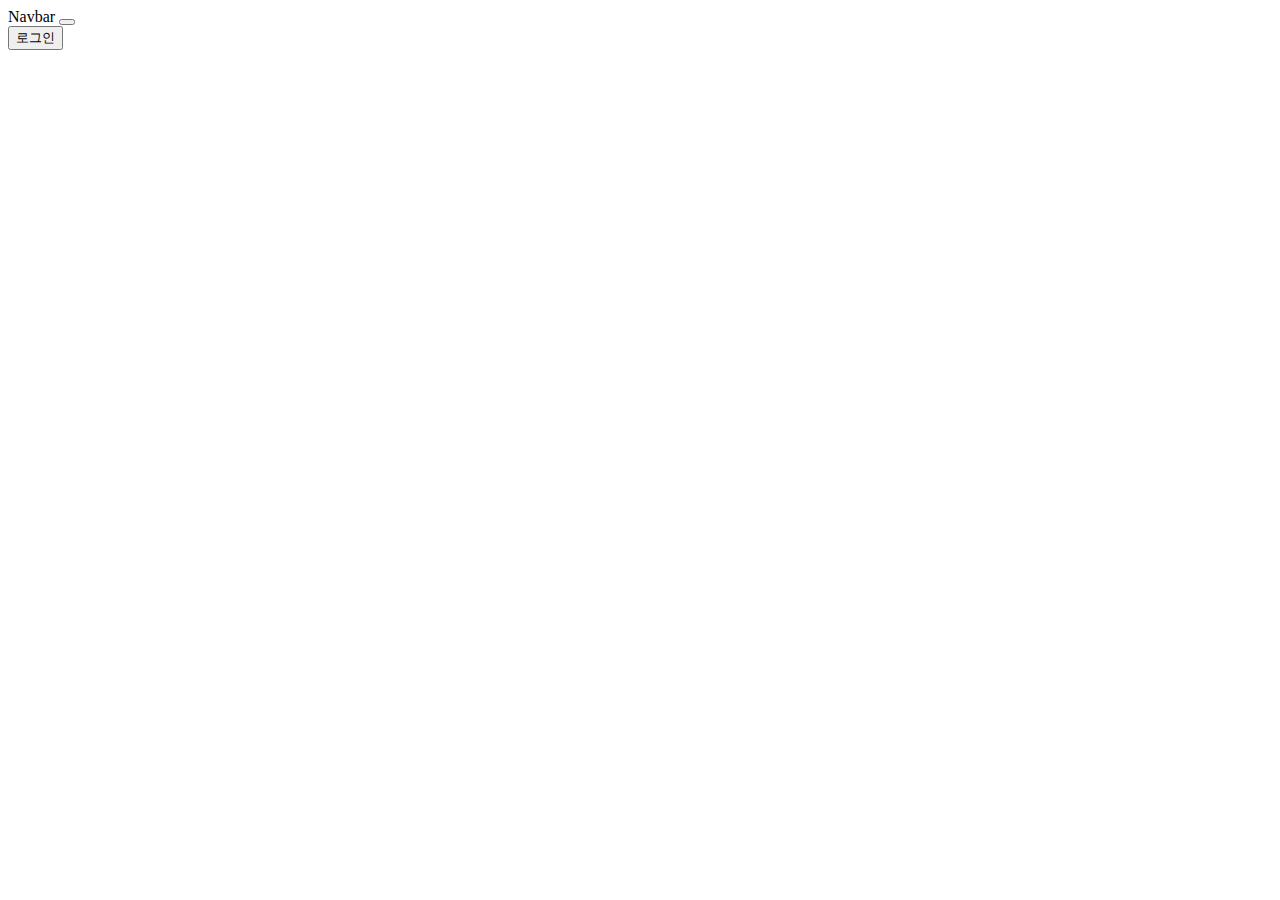
==== js/#2/index.html @ 16b1e614 "이벤트리스너,if문" ====
<!doctype html>
<html lang="en">

<head>
  <meta charset="utf-8">
  <meta name="viewport" content="width=device-width, initial-scale=1">
  <title>Bootstrap demo</title>
  <link href="https://cdn.jsdelivr.net/npm/bootstrap@5.2.3/dist/css/bootstrap.min.css" rel="stylesheet"
    integrity="sha384-rbsA2VBKQhggwzxH7pPCaAqO46MgnOM80zW1RWuH61DGLwZJEdK2Kadq2F9CUG65" crossorigin="anonymous">
  <link rel="stylesheet" href="style.css">
  <script src="https://code.jquery.com/jquery-3.6.3.min.js"
    integrity="sha256-pvPw+upLPUjgMXY0G+8O0xUf+/Im1MZjXxxgOcBQBXU=" crossorigin="anonymous"></script>
</head>

<body>
  <div class="black-bg">
    <div class="white-bg">
      <h4>로그인하세요</h4>

      <form action="success.html">
        <div class="my-3">
          <input type="text" class="form-control" id="id-input" placeholder="id">
        </div>
        <div class="my-3">
          <input type="password" class="form-control" id="password-input" placeholder="password">
        </div>
        <button type="submit" class="btn btn-primary">전송</button>
        <button type="button" class="btn btn-danger" id="close">닫기</button>
      </form>
    </div>
  </div>


  <nav class="navbar navbar-light bg-light">
    <div class="container-fluid">
      <span class="navbar-brand">Navbar</span>
      <button class="navbar-toggler" type="button">
        <span class="navbar-toggler-icon"></span>
      </button>
    </div>
  </nav>

  <ul class="list-group">
    <li class="list-group-item">An item</li>
    <li class="list-group-item">A second item</li>
    <li class="list-group-item">A third item</li>
    <li class="list-group-item">A fourth item</li>
    <li class="list-group-item">And a fifth one</li>
  </ul>
  <button id="modal">로그인</button>


  <script>
    document.querySelector("#modal").addEventListener("click", function () {
      document.querySelector(".black-bg").classList.add("open-modal");
    })

    document.querySelector("#close").addEventListener("click", function () {
      document.querySelector(".black-bg").classList.remove("open-modal");
    })

    document.querySelector(".navbar-toggler").addEventListener("click", function () {
      document.querySelector(".list-group").classList.toggle("show");
    })

    
    const idInput = document.querySelector("#id-input");
    const passInput = document.querySelector("#password-input");
    
    document.querySelector("form").addEventListener("submit", function(event){
      event.preventDefault();
      if ( idInput.value == '') {
        alert("아이디입력하세요");
      }
      if ( passInput.value == '') {
        alert("비번입력하세요");
      }
      if ( passInput.value.length < 6) {
        alert("6자이상");
      }});
    
    


  </script>








  <script src="https://cdn.jsdelivr.net/npm/bootstrap@5.2.3/dist/js/bootstrap.bundle.min.js"
    integrity="sha384-kenU1KFdBIe4zVF0s0G1M5b4hcpxyD9F7jL+jjXkk+Q2h455rYXK/7HAuoJl+0I4"
    crossorigin="anonymous"></script>
</body>

</html>
---- js/#2/style.css ----
.list-group {
    display: none;
}

.show {
    display: block;
}

.black-bg {
    width : 100%;
    height : 100%;
    position : fixed;
    background : rgba(0,0,0,0.5);
    z-index : 5;
    padding: 30px;
    visibility: hidden;
    opacity: 0;
    transition: all 1s;
  }
  .white-bg {
    background: white;
    border-radius: 5px;
    padding: 30px;
  }


  .open-modal {
    visibility: visible;
    opacity: 1;
  }
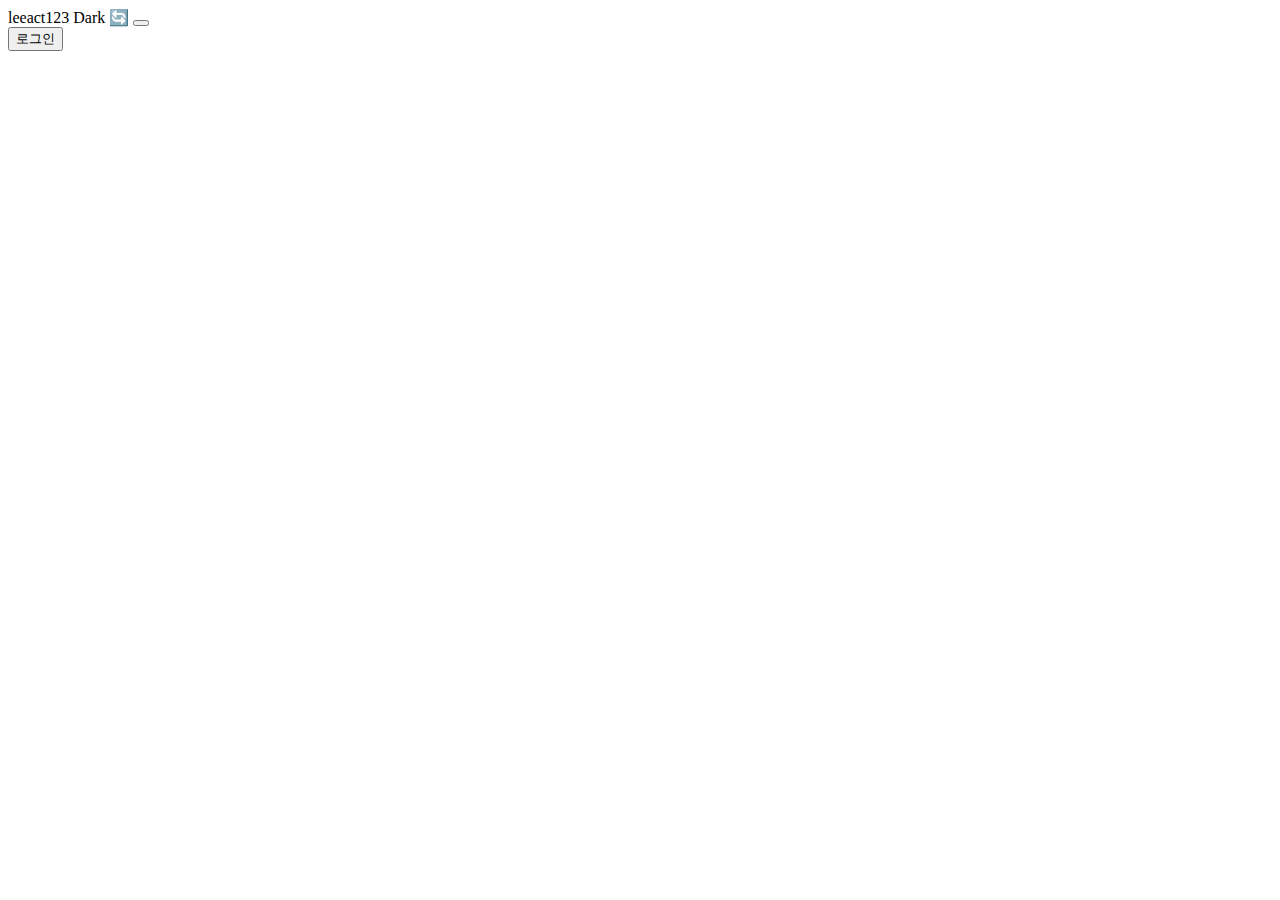
==== commit 724ee122: "index.html" ====
--- a/js/#2/index.html
+++ b/js/#2/index.html
@@ -33,7 +33,8 @@
 
   <nav class="navbar navbar-light bg-light">
     <div class="container-fluid">
-      <span class="navbar-brand">Navbar</span>
+      <span class="navbar-brand">leeact123</span>
+      <span class="badge bg-dark">Dark 🔄</span>
       <button class="navbar-toggler" type="button">
         <span class="navbar-toggler-icon"></span>
       </button>
@@ -47,42 +48,10 @@
     <li class="list-group-item">A fourth item</li>
     <li class="list-group-item">And a fifth one</li>
   </ul>
-  <button id="modal">로그인</button>
+  <button class="login-button"id="modal">로그인</button>
 
 
-  <script>
-    document.querySelector("#modal").addEventListener("click", function () {
-      document.querySelector(".black-bg").classList.add("open-modal");
-    })
-
-    document.querySelector("#close").addEventListener("click", function () {
-      document.querySelector(".black-bg").classList.remove("open-modal");
-    })
-
-    document.querySelector(".navbar-toggler").addEventListener("click", function () {
-      document.querySelector(".list-group").classList.toggle("show");
-    })
-
-    
-    const idInput = document.querySelector("#id-input");
-    const passInput = document.querySelector("#password-input");
-    
-    document.querySelector("form").addEventListener("submit", function(event){
-      event.preventDefault();
-      if ( idInput.value == '') {
-        alert("아이디입력하세요");
-      }
-      if ( passInput.value == '') {
-        alert("비번입력하세요");
-      }
-      if ( passInput.value.length < 6) {
-        alert("6자이상");
-      }});
-    
-    
-
-
-  </script>
+  
 
 
 
@@ -90,7 +59,8 @@
 
 
 
-
+  <script src="js/login.js"></script>
+  <script src="js/darkmode.js"></script>
   <script src="https://cdn.jsdelivr.net/npm/bootstrap@5.2.3/dist/js/bootstrap.bundle.min.js"
     integrity="sha384-kenU1KFdBIe4zVF0s0G1M5b4hcpxyD9F7jL+jjXkk+Q2h455rYXK/7HAuoJl+0I4"
     crossorigin="anonymous"></script>
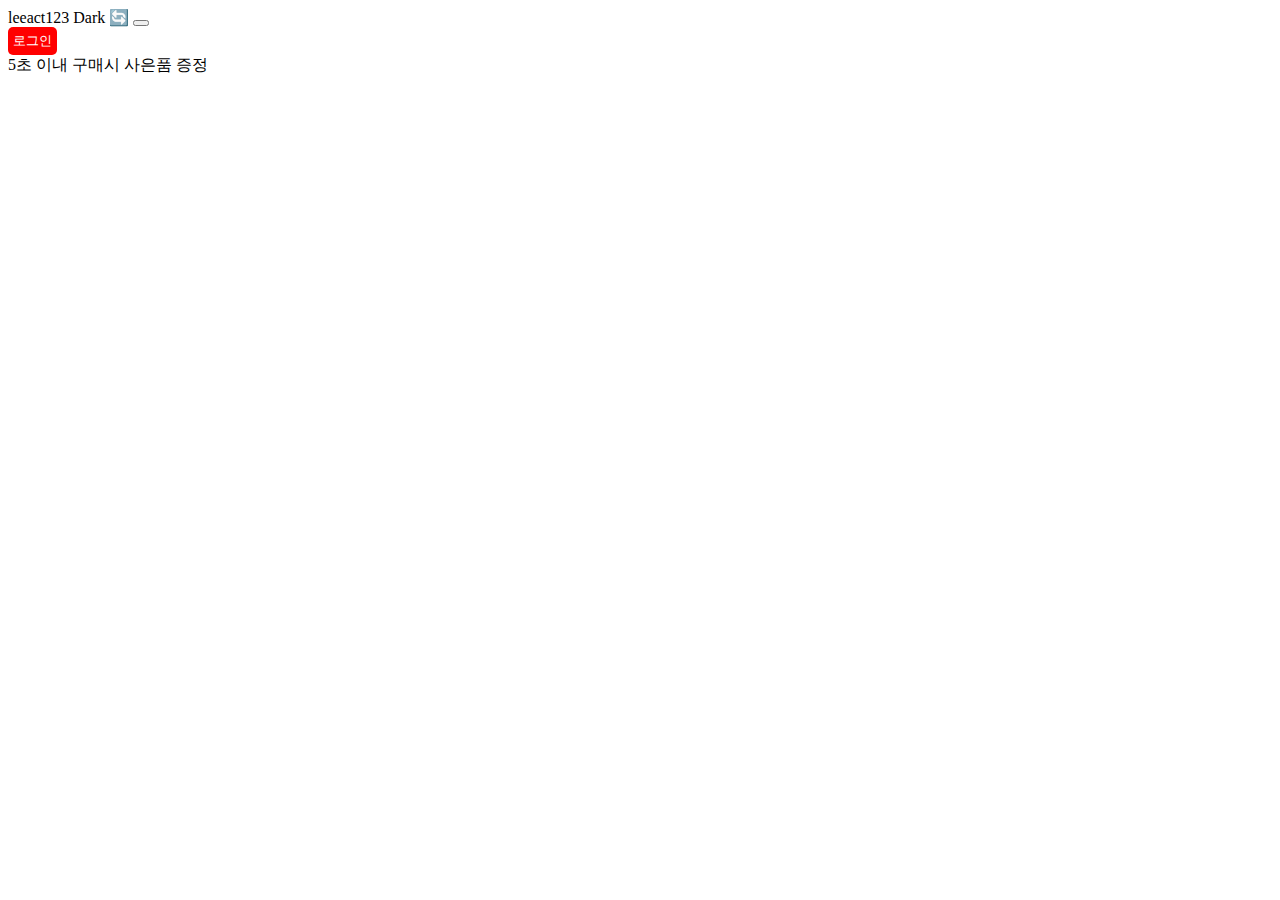
==== commit 209a3c45: "Update index.html" ====
--- a/js/#2/index.html
+++ b/js/#2/index.html
@@ -17,7 +17,7 @@
     <div class="white-bg">
       <h4>로그인하세요</h4>
 
-      <form action="success.html">
+      <form id="login-form" action="success.html">
         <div class="my-3">
           <input type="text" class="form-control" id="id-input" placeholder="id">
         </div>
@@ -51,7 +51,9 @@
   <button class="login-button"id="modal">로그인</button>
 
 
-  
+  <div class="alert alert-danger">
+    5초 이내 구매시 사은품 증정
+  </div>
 
 
 
@@ -61,6 +63,8 @@
 
   <script src="js/login.js"></script>
   <script src="js/darkmode.js"></script>
+  <script src="js/settimeout.js"></script>
+
   <script src="https://cdn.jsdelivr.net/npm/bootstrap@5.2.3/dist/js/bootstrap.bundle.min.js"
     integrity="sha384-kenU1KFdBIe4zVF0s0G1M5b4hcpxyD9F7jL+jjXkk+Q2h455rYXK/7HAuoJl+0I4"
     crossorigin="anonymous"></script>
--- a/js/#2/style.css
+++ b/js/#2/style.css
@@ -22,7 +22,13 @@
     border-radius: 5px;
     padding: 30px;
   }
-
+ .login-button {
+    background-color: red;
+    color: white;
+    border-radius: 5px;
+    border-style: none;
+    padding: 5px;
+  }
 
   .open-modal {
     visibility: visible;
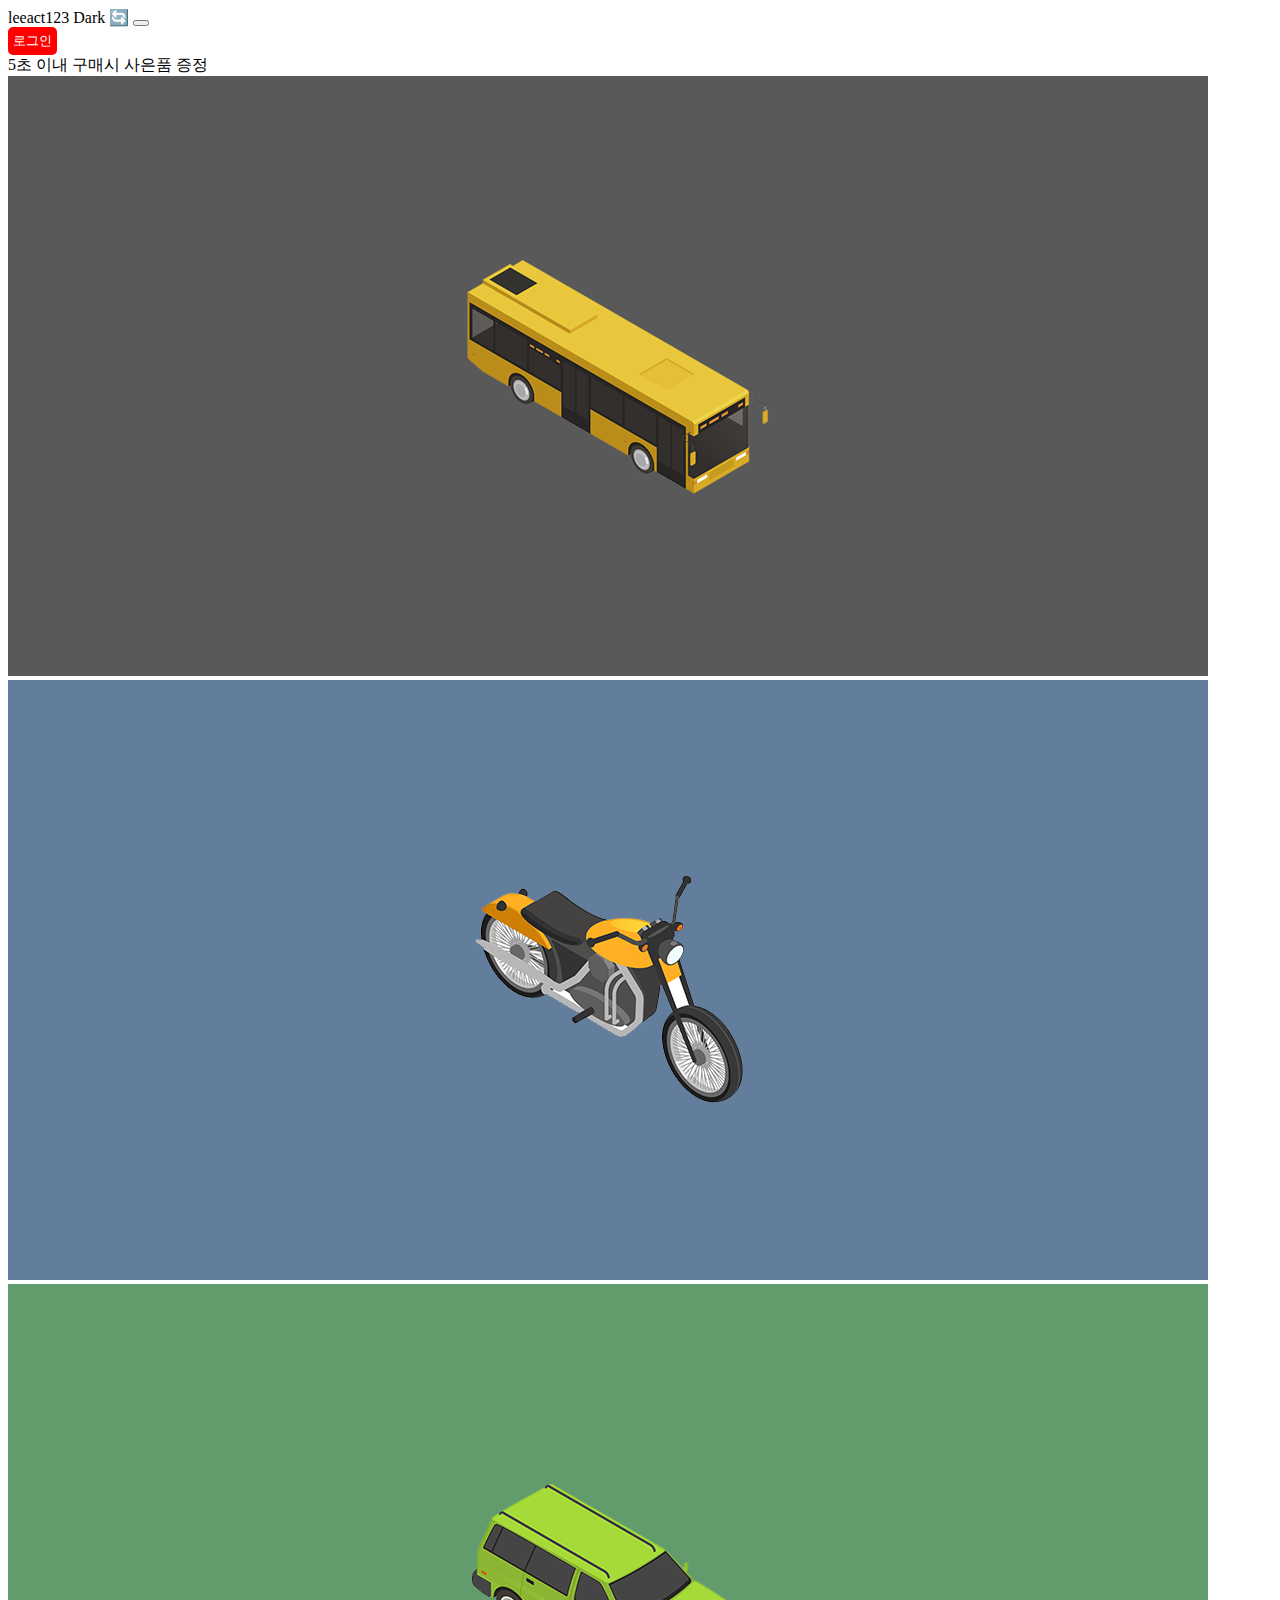
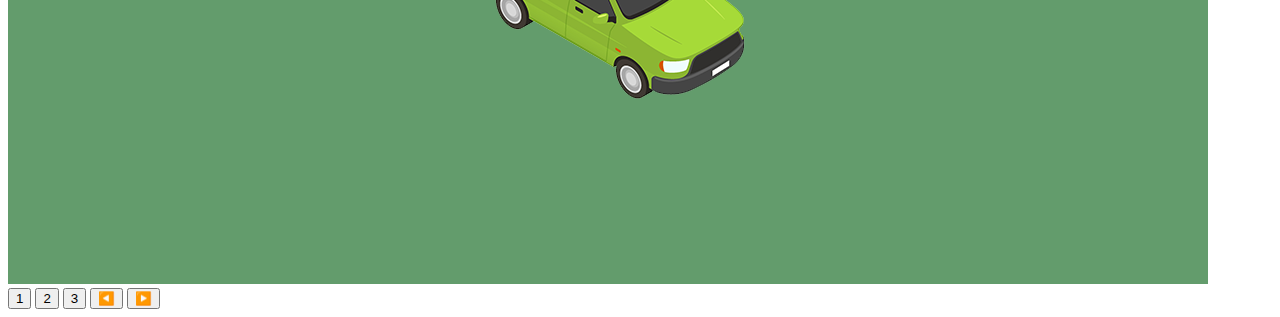
==== commit 1abb1fe4: "Update index.html" ====
--- a/js/#2/index.html
+++ b/js/#2/index.html
@@ -4,10 +4,12 @@
 <head>
   <meta charset="utf-8">
   <meta name="viewport" content="width=device-width, initial-scale=1">
-  <title>Bootstrap demo</title>
+  <title>leeact123 blog</title>
   <link href="https://cdn.jsdelivr.net/npm/bootstrap@5.2.3/dist/css/bootstrap.min.css" rel="stylesheet"
     integrity="sha384-rbsA2VBKQhggwzxH7pPCaAqO46MgnOM80zW1RWuH61DGLwZJEdK2Kadq2F9CUG65" crossorigin="anonymous">
-  <link rel="stylesheet" href="style.css">
+  <link rel="stylesheet" href="css/style.css">
+<link rel="stylesheet" href="css/slide.css">
+
   <script src="https://code.jquery.com/jquery-3.6.3.min.js"
     integrity="sha256-pvPw+upLPUjgMXY0G+8O0xUf+/Im1MZjXxxgOcBQBXU=" crossorigin="anonymous"></script>
 </head>
@@ -56,7 +58,25 @@
   </div>
 
 
+  <div style="overflow: hidden">
+  <div class="slide-container">
+    <div class="slide-box">
+      <img src="img/car1.png">      
+    </div>
+    <div class="slide-box">
+      <img src="img/car2.png"> 
+    </div>
+    <div class="slide-box">
+      <img src="img/car3.png"> 
+    </div>
+  </div>
+</div>
 
+<button class="slide-1">1</button>
+<button class="slide-2">2</button>
+<button class="slide-3">3</button>
+<button class="slide-4">◀️</button>
+<button class="slide-5">▶️</button>
 
 
 
@@ -64,6 +84,7 @@
   <script src="js/login.js"></script>
   <script src="js/darkmode.js"></script>
   <script src="js/settimeout.js"></script>
+  <script src="js/slide.js"></script>
 
   <script src="https://cdn.jsdelivr.net/npm/bootstrap@5.2.3/dist/js/bootstrap.bundle.min.js"
     integrity="sha384-kenU1KFdBIe4zVF0s0G1M5b4hcpxyD9F7jL+jjXkk+Q2h455rYXK/7HAuoJl+0I4"
--- a/js/#2/css/style.css
+++ b/js/#2/css/style.css
@@ -0,0 +1,36 @@
+.list-group {
+    display: none;
+}
+
+.show {
+    display: block;
+}
+
+.black-bg {
+    width : 100%;
+    height : 100%;
+    position : fixed;
+    background : rgba(0,0,0,0.5);
+    z-index : 5;
+    padding: 30px;
+    visibility: hidden;
+    opacity: 0;
+    transition: all 1s;
+  }
+  .white-bg {
+    background: white;
+    border-radius: 5px;
+    padding: 30px;
+  }
+ .login-button {
+    background-color: red;
+    color: white;
+    border-radius: 5px;
+    border-style: none;
+    padding: 5px;
+  }
+
+  .open-modal {
+    visibility: visible;
+    opacity: 1;
+  }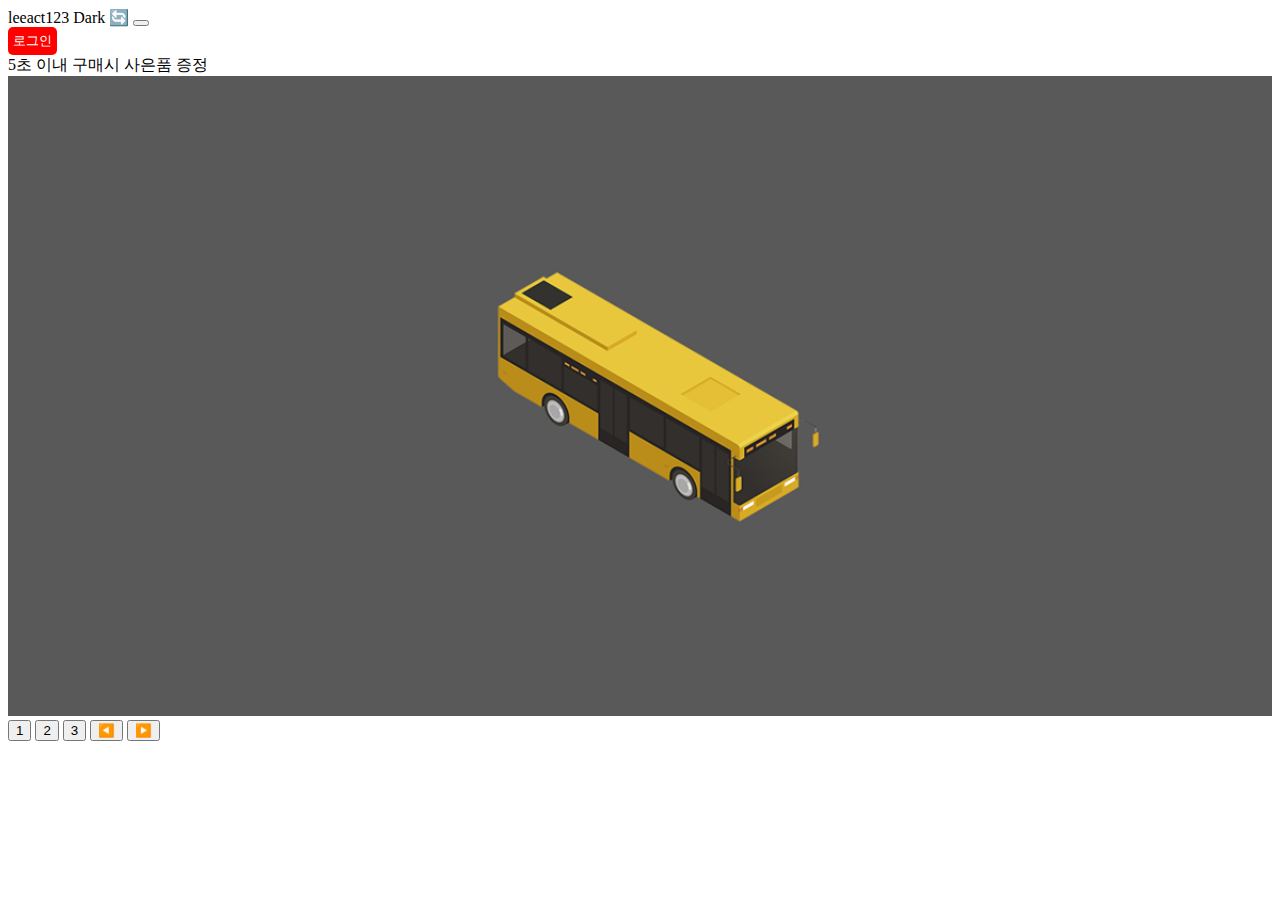
==== commit c8811aeb: "Update index.html" ====
--- a/js/#2/index.html
+++ b/js/#2/index.html
@@ -58,7 +58,7 @@
   </div>
 
 
-  <div style="overflow: hidden">
+  <div class="slide">
   <div class="slide-container">
     <div class="slide-box">
       <img src="img/car1.png">      
@@ -75,8 +75,8 @@
 <button class="slide-1">1</button>
 <button class="slide-2">2</button>
 <button class="slide-3">3</button>
-<button class="slide-4">◀️</button>
-<button class="slide-5">▶️</button>
+<button class="before-button">◀️</button>
+<button class="next-button">▶️</button>
 
 
 
--- a/js/#2/css/slide.css
+++ b/js/#2/css/slide.css
@@ -0,0 +1,19 @@
+.slide {
+    overflow: hidden;
+}
+
+.slide-container {
+    width: 300vw;
+    /* margin-left: -100vw; */
+    transition: all 1s;
+   
+}
+
+.slide-box {
+    width: 100vw;
+    float: left;
+} 
+
+.slide-box img {
+    width: 100%;
+}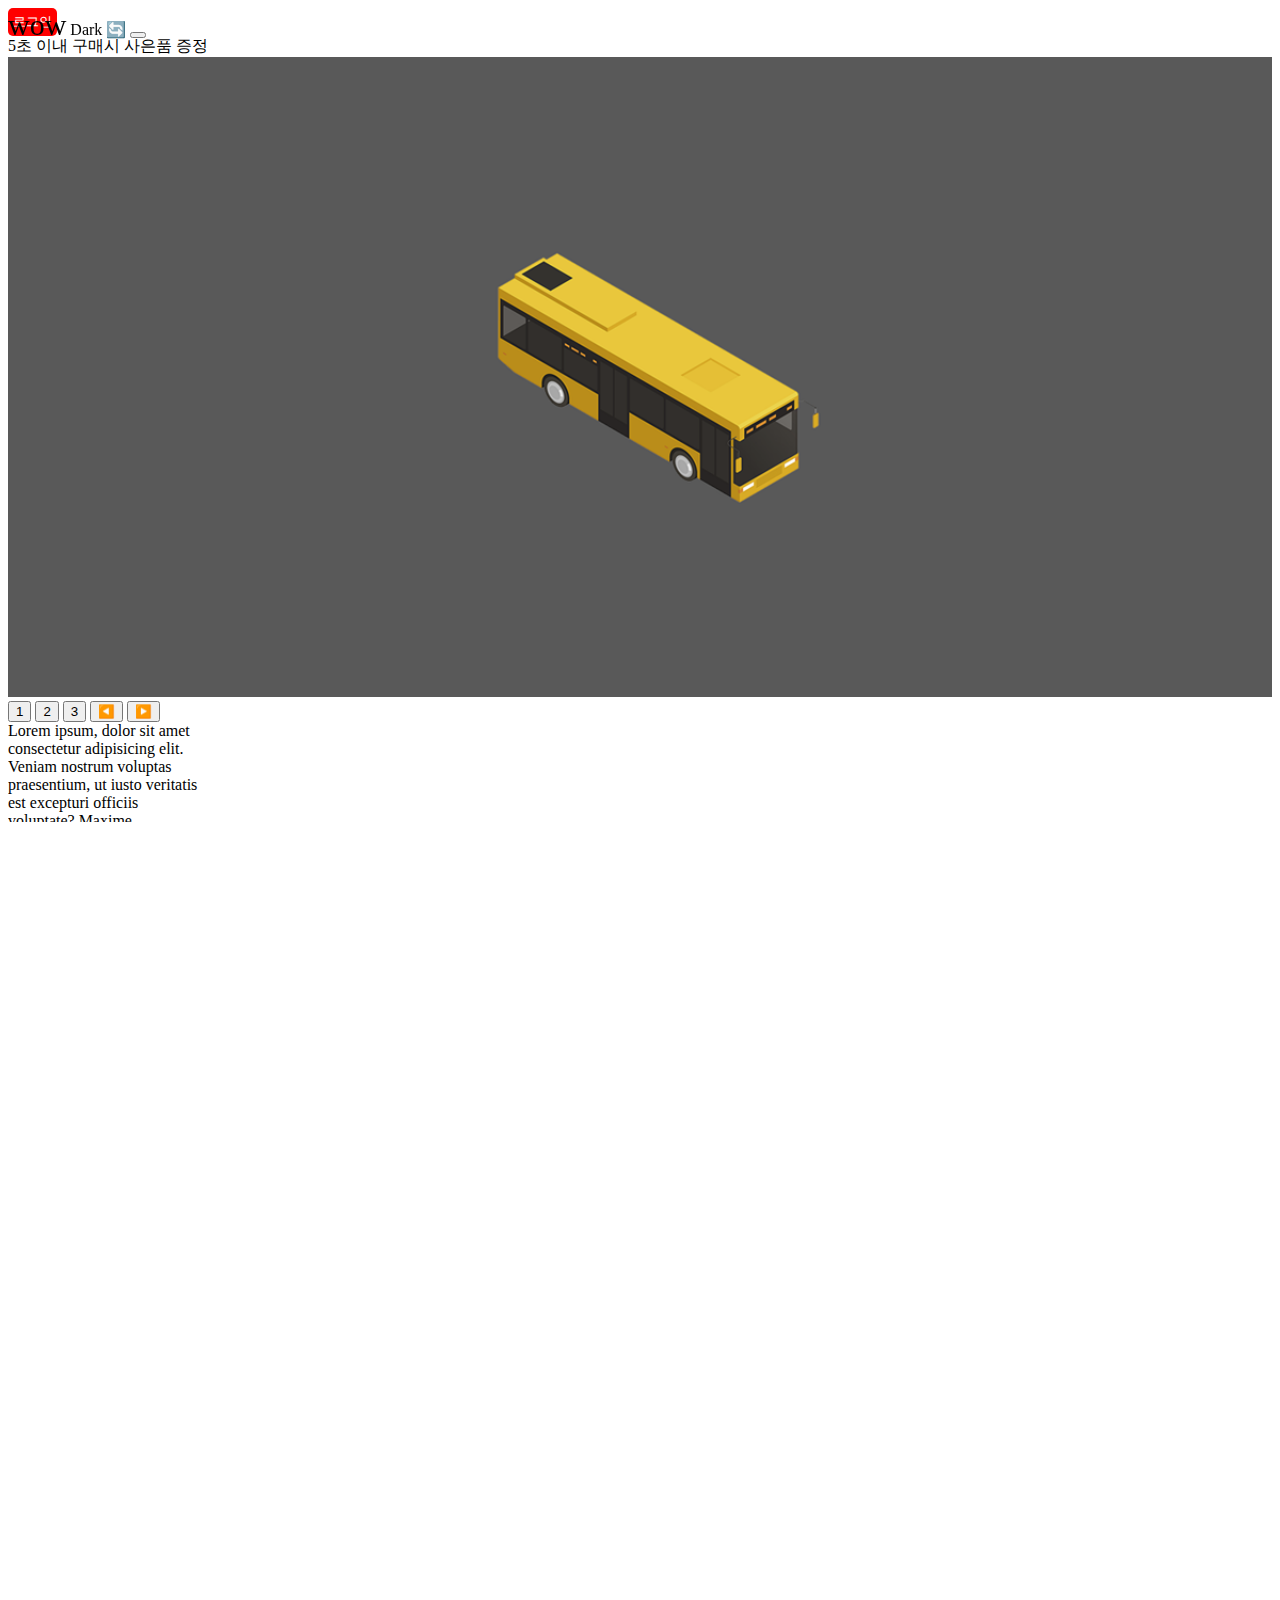
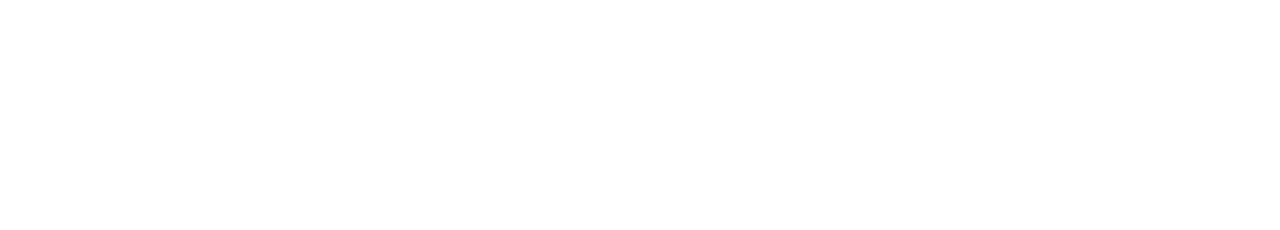
==== commit 5523b546: "Update index.html" ====
--- a/js/#2/index.html
+++ b/js/#2/index.html
@@ -8,7 +8,8 @@
   <link href="https://cdn.jsdelivr.net/npm/bootstrap@5.2.3/dist/css/bootstrap.min.css" rel="stylesheet"
     integrity="sha384-rbsA2VBKQhggwzxH7pPCaAqO46MgnOM80zW1RWuH61DGLwZJEdK2Kadq2F9CUG65" crossorigin="anonymous">
   <link rel="stylesheet" href="css/style.css">
-<link rel="stylesheet" href="css/slide.css">
+  <link rel="stylesheet" href="css/slide.css">
+  <link rel="stylesheet" href="css/navbar.css">
 
   <script src="https://code.jquery.com/jquery-3.6.3.min.js"
     integrity="sha256-pvPw+upLPUjgMXY0G+8O0xUf+/Im1MZjXxxgOcBQBXU=" crossorigin="anonymous"></script>
@@ -35,7 +36,7 @@
 
   <nav class="navbar navbar-light bg-light">
     <div class="container-fluid">
-      <span class="navbar-brand">leeact123</span>
+      <span class="navbar-brand">wow</span>
       <span class="badge bg-dark">Dark 🔄</span>
       <button class="navbar-toggler" type="button">
         <span class="navbar-toggler-icon"></span>
@@ -80,11 +81,21 @@
 
 
 
+<div class="lorem" style="width: 200px; height: 100px; overflow-y: scroll">Lorem ipsum, dolor sit amet consectetur adipisicing elit. Veniam nostrum voluptas praesentium, ut iusto veritatis est excepturi officiis voluptate? Maxime repudiandae dicta rem rerum repellat ratione labore dolorem architecto facilis!</div>
+
+
+
+
+<div style="height: 1000px;"></div>
+
+
+
 
   <script src="js/login.js"></script>
   <script src="js/darkmode.js"></script>
   <script src="js/settimeout.js"></script>
   <script src="js/slide.js"></script>
+  <script src="js/scrollevent.js"></script>
 
   <script src="https://cdn.jsdelivr.net/npm/bootstrap@5.2.3/dist/js/bootstrap.bundle.min.js"
     integrity="sha384-kenU1KFdBIe4zVF0s0G1M5b4hcpxyD9F7jL+jjXkk+Q2h455rYXK/7HAuoJl+0I4"
--- a/js/#2/css/style.css
+++ b/js/#2/css/style.css
@@ -5,6 +5,7 @@
 .show {
     display: block;
 }
+
 
 .black-bg {
     width : 100%;
--- a/js/#2/css/navbar.css
+++ b/js/#2/css/navbar.css
@@ -0,0 +1,13 @@
+:root {
+    scroll-behavior: auto;
+}
+
+.navbar {
+    position: fixed;
+    width: 100%;
+    z-index: 5;
+}
+
+.navbar-brand {
+    font-size: 30px;
+}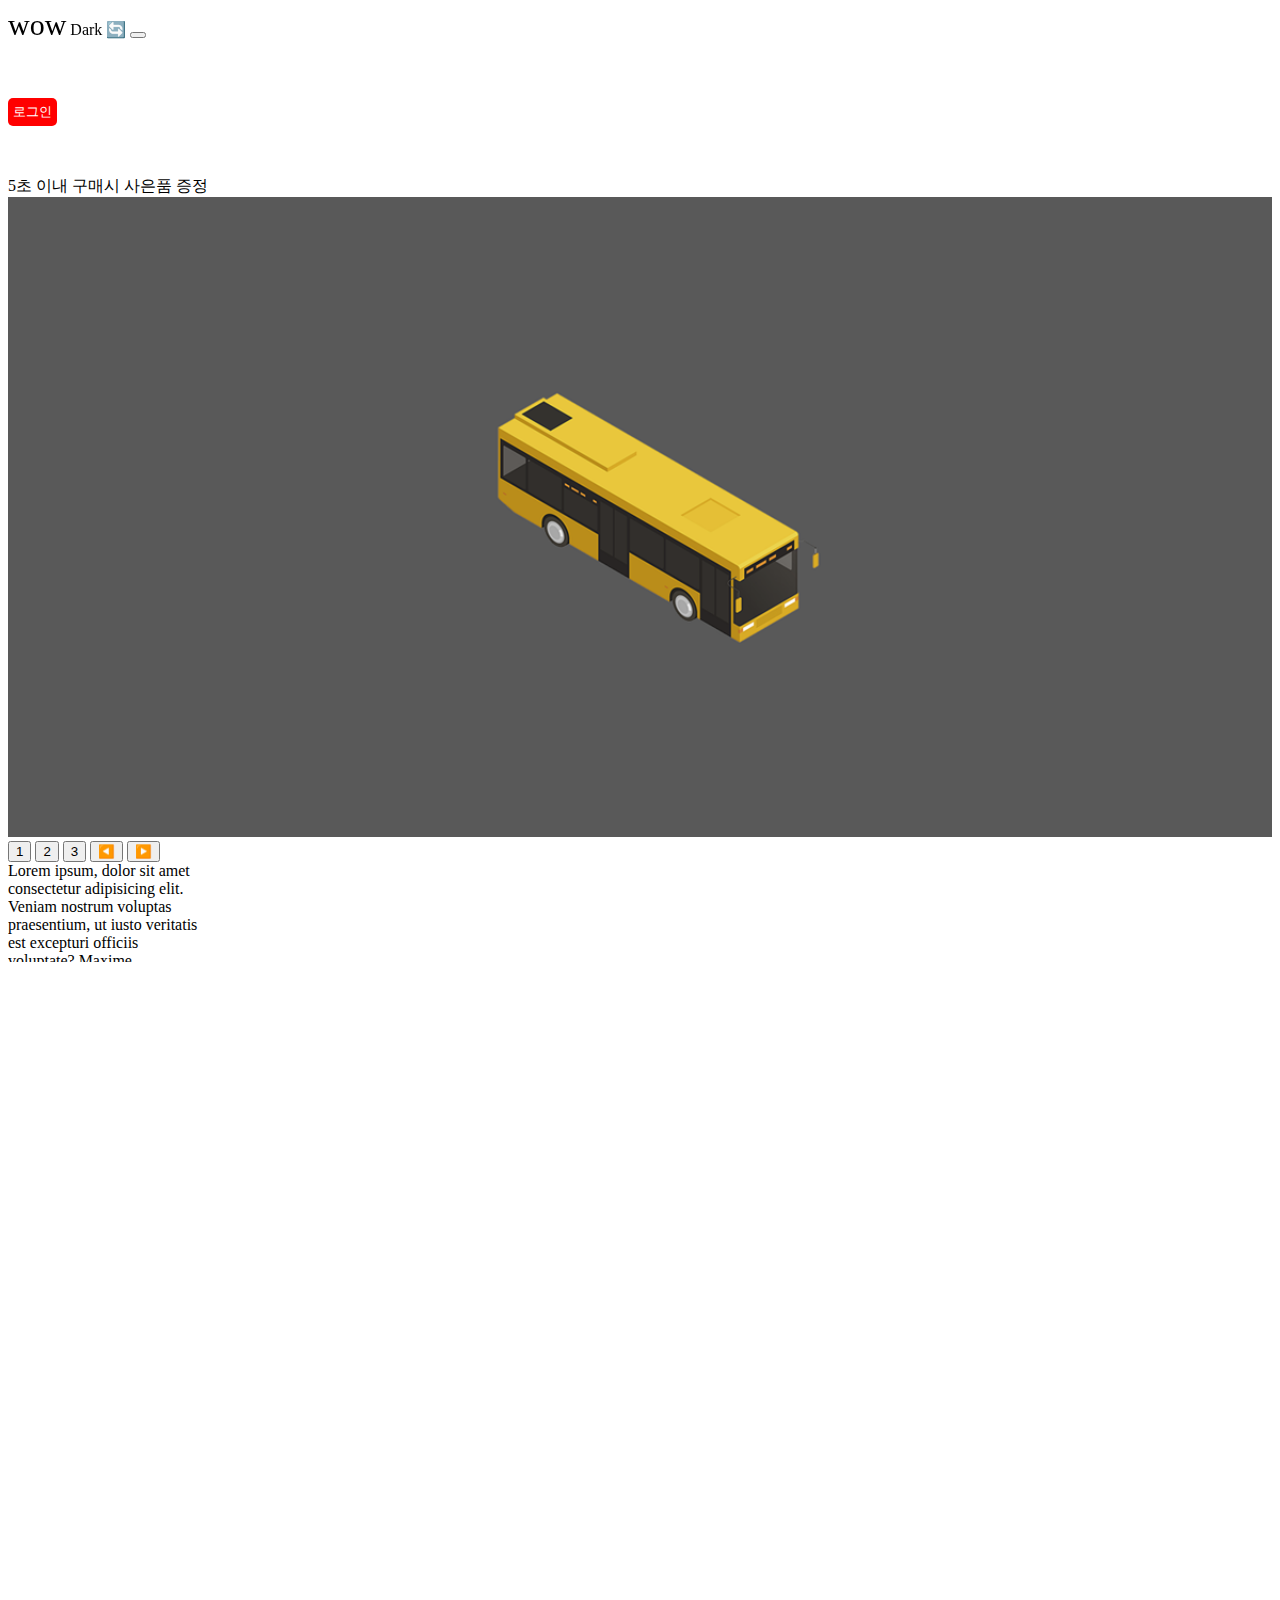
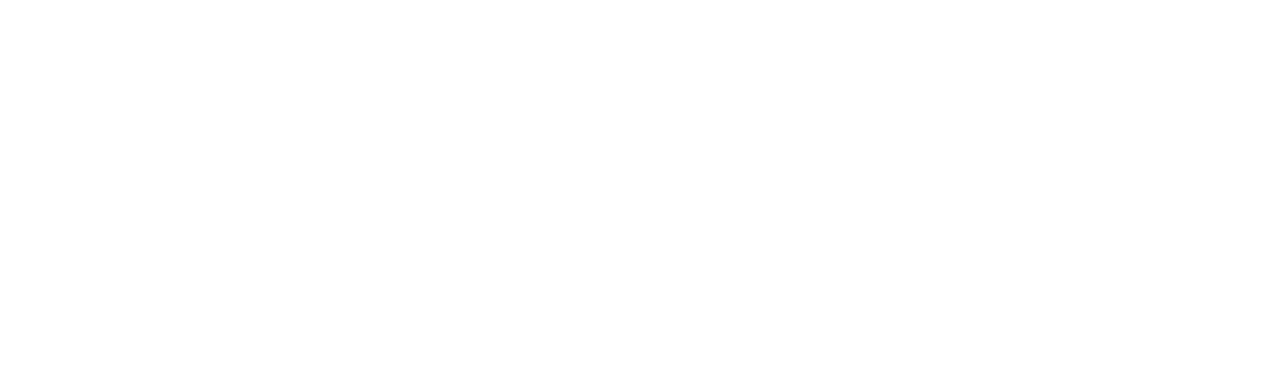
==== commit a6c385ac: "Update index.html" ====
--- a/js/#2/index.html
+++ b/js/#2/index.html
@@ -32,6 +32,7 @@
       </form>
     </div>
   </div>
+   
 
 
   <nav class="navbar navbar-light bg-light">
@@ -44,6 +45,7 @@
     </div>
   </nav>
 
+
   <ul class="list-group">
     <li class="list-group-item">An item</li>
     <li class="list-group-item">A second item</li>
@@ -51,6 +53,8 @@
     <li class="list-group-item">A fourth item</li>
     <li class="list-group-item">And a fifth one</li>
   </ul>
+
+
   <button class="login-button"id="modal">로그인</button>
 
 
--- a/js/#2/css/style.css
+++ b/js/#2/css/style.css
@@ -12,7 +12,7 @@
     height : 100%;
     position : fixed;
     background : rgba(0,0,0,0.5);
-    z-index : 5;
+    z-index : 6;
     padding: 30px;
     visibility: hidden;
     opacity: 0;
@@ -29,9 +29,15 @@
     border-radius: 5px;
     border-style: none;
     padding: 5px;
+    margin-top: 90px;
+  
   }
 
   .open-modal {
     visibility: visible;
     opacity: 1;
+  }
+
+  .alert {
+    margin-top: 50px;
   }--- a/js/#2/css/navbar.css
+++ b/js/#2/css/navbar.css
@@ -10,4 +10,5 @@
 
 .navbar-brand {
     font-size: 30px;
+    transition: all 1s;
 }